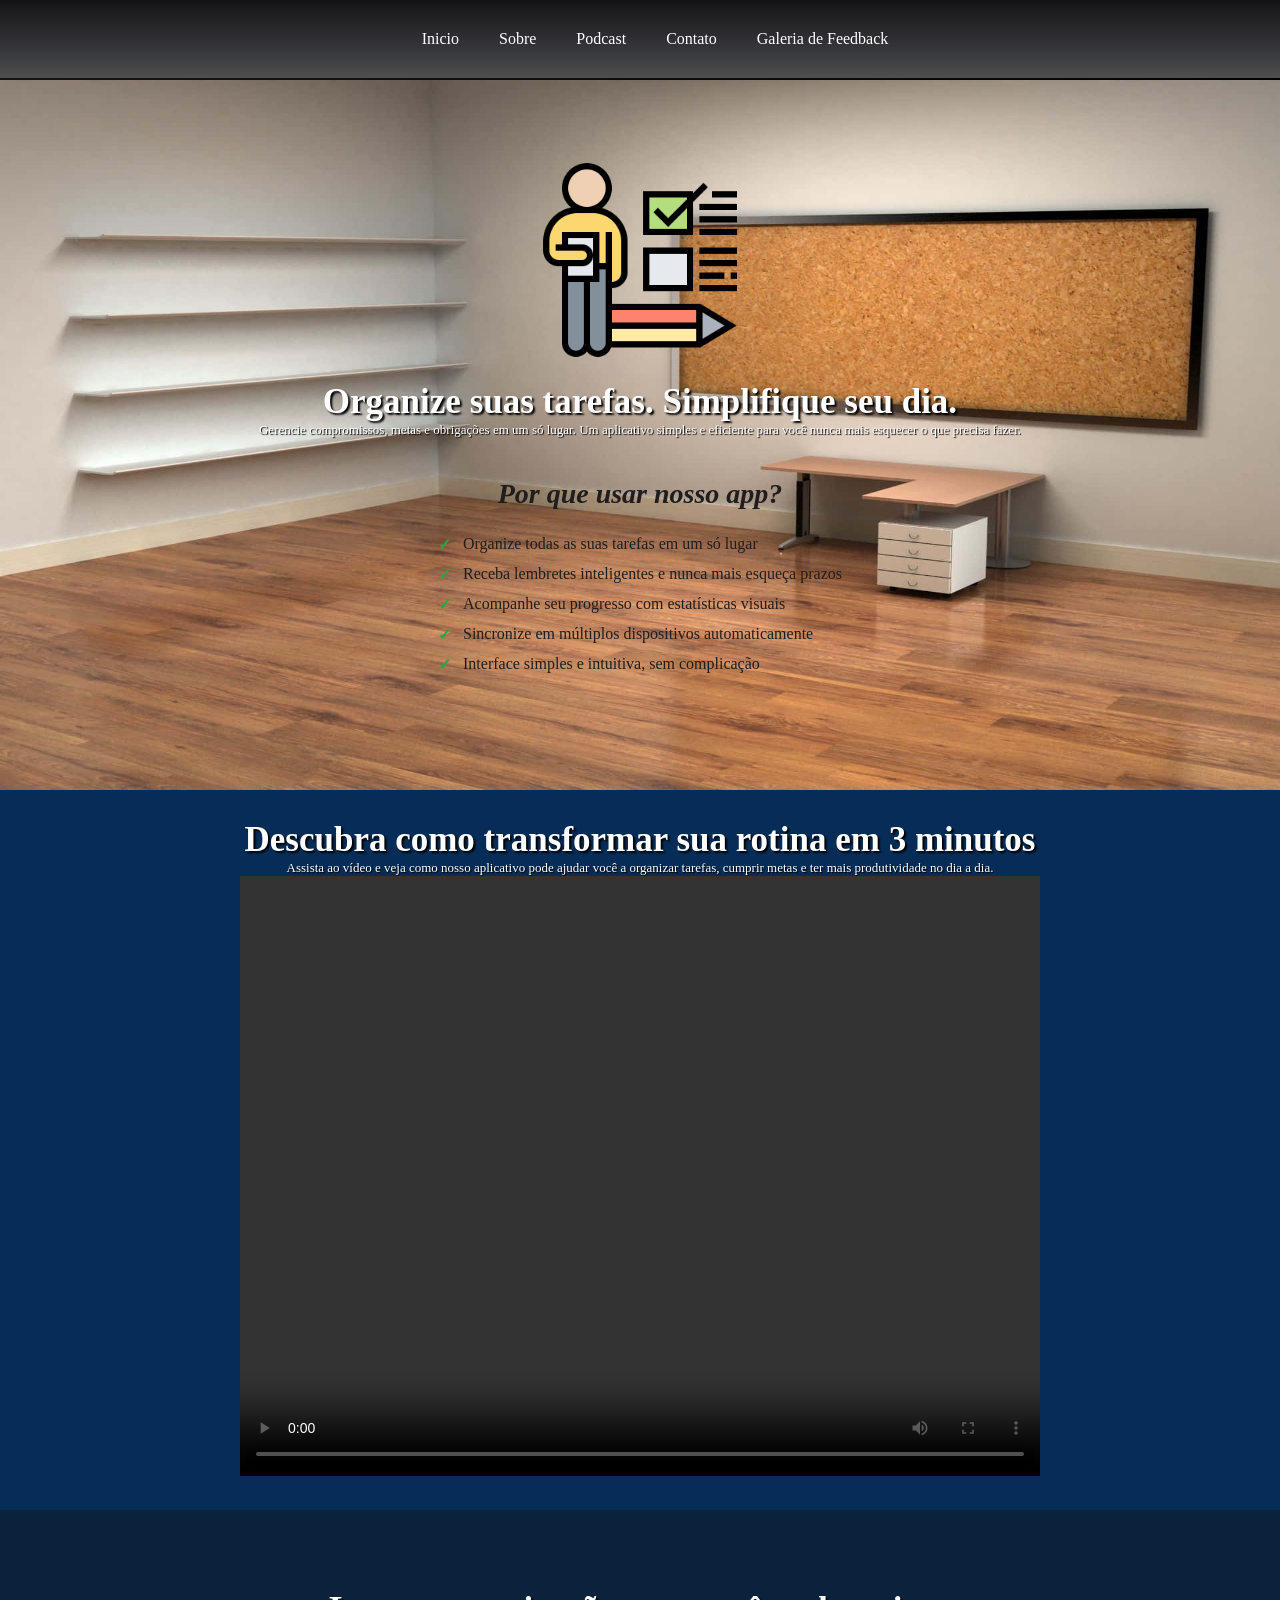
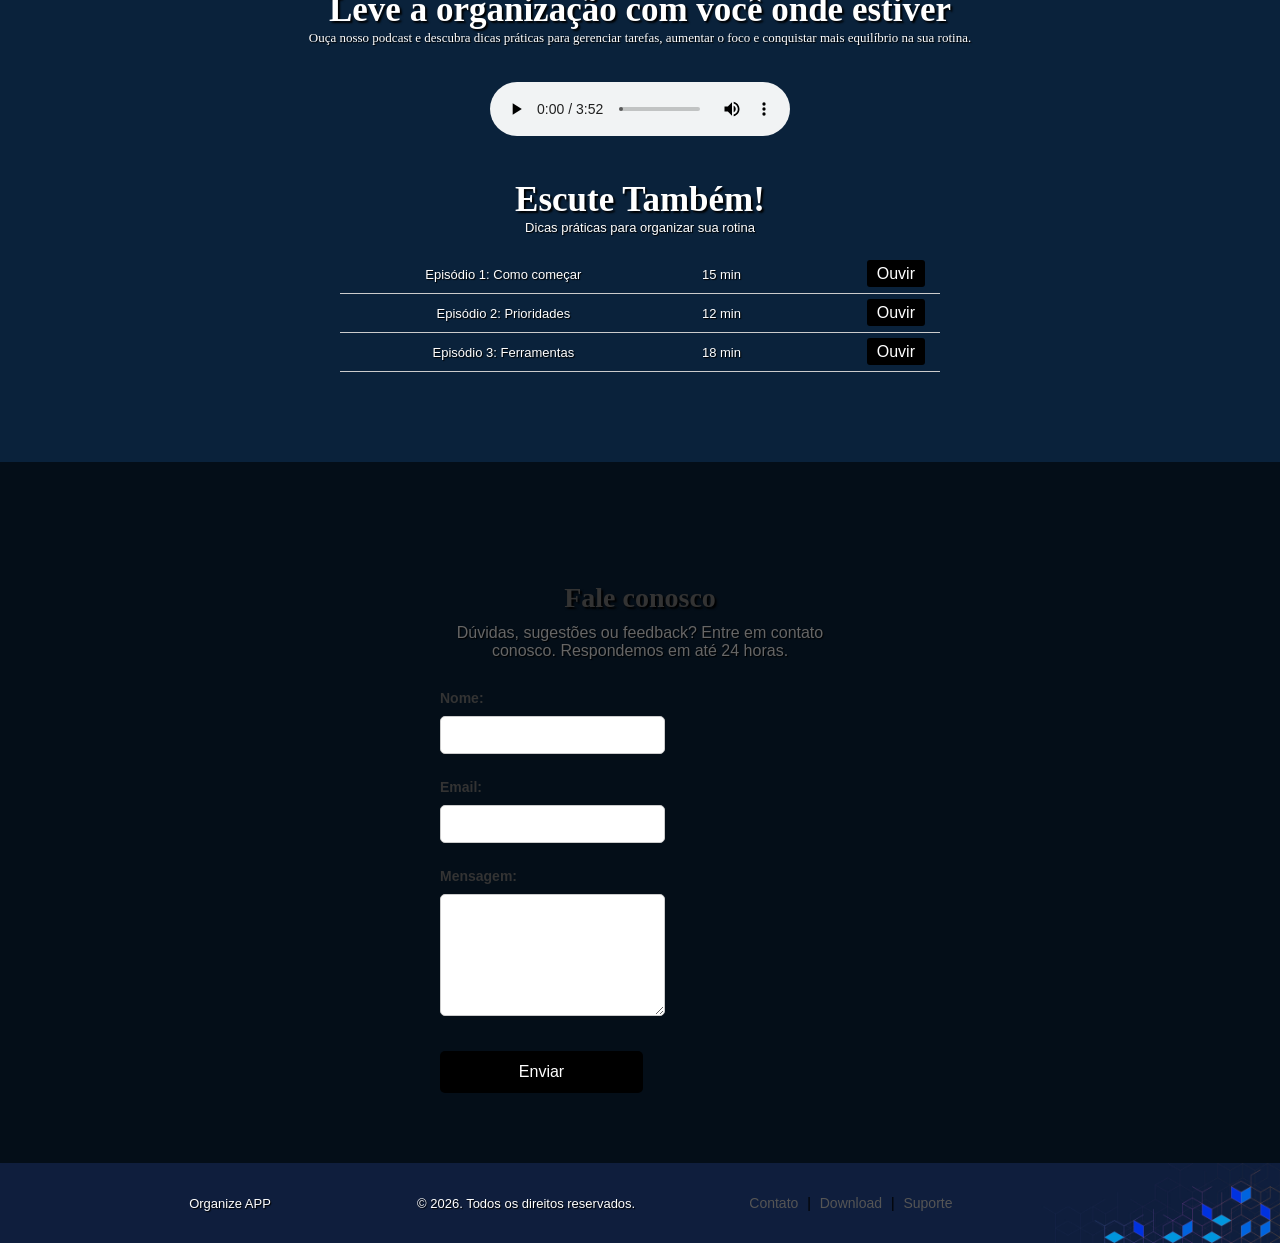
==== index.html @ 5d8c0ffd "v0.1" ====
﻿<!DOCTYPE html>
<link rel="stylesheet" href="./css/style.css">
<html lang="en" xmlns="http://www.w3.org/1999/xhtml">
<head>
    <meta charset="utf-8" />
    <title>Organize - Listas de tarefas</title>
</head>
<body>
    <nav>
        <ul>
            <li><a href="#home">Inicio</a></li>
            <li><a href="#sobre">Sobre</a></li>
            <li><a href="#podcast">Podcast</a></li>
            <li><a href="#contato">Contato</a></li>
            <li><a href="#sugestoes">Galeria de Feedback</a></li>
        </ul>
    </nav>
    

        <div class="conteudo">
            <img src="./img/logo.png" width="200" height="200">
            <br></br>                      
                <h1>Organize suas tarefas. Simplifique seu dia.</h1>
                <p>Gerencie compromissos, metas e obrigações em um só lugar. Um aplicativo simples e eficiente para você nunca mais esquecer o que precisa fazer.</p>
                    <div class="vantagens">
                    <h2>Por que usar nosso app?</h2>
                    <ul>
                        <li>Organize todas as suas tarefas em um só lugar</li>
                        <li>Receba lembretes inteligentes e nunca mais esqueça prazos</li>
                        <li>Acompanhe seu progresso com estatísticas visuais</li>
                        <li>Sincronize em múltiplos dispositivos automaticamente</li>
                        <li>Interface simples e intuitiva, sem complicação</li>
                    </ul>
                    </div>          
        </div>
        <div class="conteudovideo" id="sobre">
            
             <h1>Descubra como transformar sua rotina em 3 minutos</h2>
             <p>Assista ao vídeo e veja como nosso aplicativo pode ajudar você a organizar tarefas, cumprir metas e ter mais produtividade no dia a dia.</p>
                <video controls width="800" height="600">
                <source src="./videos/video.mp4" type="video/mp4">
                <track kind="subtitles" srclang="pt-br" src="legendas.vtt" label="Português" default>
                Seu navegador não suporta o elemento de vídeo.
                </video>               
        </div>
        <div class="conteudo2" id="podcast">
            <h1>Leve a organização com você onde estiver</h2>
            <p>Ouça nosso podcast e descubra dicas práticas para gerenciar tarefas, aumentar o foco e conquistar mais equilíbrio na sua rotina.</p>   
            <br></br>          
            <audio controls>
            <source src="./audio/podcast.mp3" type="audio/mpeg">
            Seu navegador não suporta o elemento de áudio.
            </audio>

            <div class="podcast">
            <h1>Escute Também!</h1>
            <p>Dicas práticas para organizar sua rotina</p>
            
            <table>
                <tr>
                <td><p>Episódio 1: Como começar</p></td>
                <td><p>15 min</p></td>
                <td><a href="#">Ouvir</a></td>
                </tr>
                <tr>
                <td><p>Episódio 2: Prioridades</p></td>
                <td><p>12 min</p></td>
                <td><a href="#">Ouvir</a></td>
                </tr>
                <tr>
                <td><p>Episódio 3: Ferramentas</p></td>
                <td><p>18 min</p></td>
                <td><a href="#">Ouvir</a></td>
                </tr>
            </table>
        </div>

         </div> 
         <div class="conteudo3" id="contato">
                <section id="sugestoes">
                <h1>Fale conosco</h1>
                <p>Dúvidas, sugestões ou feedback? Entre em contato conosco. Respondemos em até 24 horas.</p>
                
                <div class="contato">
                    <form>
                    <label for="nome">Nome:</label>
                    <input type="text" id="nome" name="nome" required>

                    <label for="email">Email:</label>
                    <input type="email" id="email" name="email" required>

                    <label for="mensagem">Mensagem:</label>
                    <textarea id="mensagem" name="mensagem" required></textarea>

                    <button type="submit">Enviar</button>
                    </form>
                </div>
                </section>

        </div>
                           
        </div>
    <footer>
        <div id="footer">
        <table>
            <tr>
            <td><p>Organize APP</p></td>
            <td><p>© 2026. Todos os direitos reservados.</p></td>
            <td>
                <a href="#contato">Contato</a> |
                <a href="#">Download</a> |
                <a href="#">Suporte</a>
            </td>
            </tr>
        </table>
        </div>
    </footer>   
</body>
</html>
---- css/style.css ----
* {
    margin: 0;
    padding: 0;
}
body {
    z-index: 1;
    background-image: linear-gradient(to right top, #202123, #1a1b1c, #141516, #0d0d0e, #020202);
}

    h1 {
        font-family: verdana;
        text-align: center;
        font-size: 35px;
        color: white;    
        text-shadow: rgb(0, 0, 0) 2px 2px 2px;
    }
    

    h2 {
        font-style: oblique;
        font-size: large;
    }
p {
    color: white;
    text-align: center;
    font-size: small;
    font-style: inherit;
    text-shadow: rgb(0, 0, 0) 1px 1px 1px;
}
nav {
    background-image: linear-gradient(to bottom, #141314, #19181a, #1e1d20, #232326, #28282c, #2d2d31, #313236, #36373b, #3c3d40, #434345, #49494a, #4f4f4f);
    padding: 15px;
    position: fixed;
    width: 100%;
    top: 0;
    left: 0;
    text-align: center;   
}
    nav ul {
        list-style: none;
        display: flex;
        justify-content: center;
    }
        nav ul li {
            margin: 15px;
        }
            nav ul li a {
                Color: white;
                text-decoration: none;
            }
                nav ul li a:hover {
                    Color: #565658;
                    
                }
section {
    text-align: center;
    padding: 80px 20px;
}
form input, form textarea {
    padding: 10px;
    border: 1px dashed solid #ccc;
    border-radios: 5px;
    width: 100%;
    margin-bottom: 10px;
}

.conteudo {

    padding-bottom: 30px;
    margin-top: 80px;
    padding-top: 80px;
    text-align: center;
    height: 600px;
    background-image: url('../img/principal.jpg');
    background-repeat: no-repeat;
    background-position: center;
    background-size: 100% 100%; /* estica para preencher exatamente */
}
    .conteudo h1 {
        font-family: verdana;
        text-align: center;
        font-size: 35px;
        color: white;
        text-shadow: rgb(0, 0, 0) 2px 2px 2px;
        font-family: Cambria, serif; 
    }
    .conteudo p {
        color: white;
        text-align: center;
        font-size: small;
        font-style: inherit;
        text-shadow: rgb(0, 0, 0) 1px 1px 1px;
    }
.conteudovideo {  
    padding-top: 30px;
    padding-bottom: 30px;
    align-items: center;
    text-align: center;
    background-color: #062d57;
}
.conteudo2 {
    
     background-color: #0a223b;
     padding-top: 80px;
     text-align: center;
     padding-bottom: 30px;

}
    .conteudo2 h1 {
        font-family: verdana;
        text-align: center;
        font-size: 35px;
        color: white;
        text-shadow: rgb(0, 0, 0) 2px 2px 2px;
        font-family: Cambria, serif; 
    }
    .conteudo2 p {
        color: white;
        text-align: center;
        font-size: small;
        font-style: inherit;
        text-shadow: rgb(0, 0, 0) 1px 1px 1px;
    }
.conteudo3 {
    
     background-color: #040e18;
     padding-top: 80px;
     text-align: center;
     padding-bottom: 30px;

}
    .conteudo3 h1 {
        font-family: verdana;
        text-align: center;
        font-size: 35px;
        color: white;
        text-shadow: rgb(0, 0, 0) 2px 2px 2px;
        font-family: Cambria, serif; 
    }
    .conteudo3 p {
        color: white;
        text-align: center;
        font-size: small;
        font-style: inherit;
        text-shadow: rgb(0, 0, 0) 1px 1px 1px;
    }




.logoprincipal {
    display: flex;
    justify-content: center;
    text-align: center;
    
    margin: 0px;
    width: 150px;
    height: 150px;
}

.botoes1 {
  background-color: #007BFF; 
  width: 150px;
  color: white;              
  padding: 10px 20px;       
  border: 10px;             
  border-radius: 5px;       
  cursor: pointer;          
  font-size: 16px;          
}
    .botoes1:hover {
      background-color: #0056b3; 
    }

.contato {
    display: flex;
    text-align: center;
}

#footer {
  background-color: #0F1E3D;
  background-image: url('../img/footer.jpg');
  background-repeat: no-repeat;
  background-position: right;
  background-size: contain;
  padding: 20px;
  font-family: Arial, sans-serif;
  font-size: 14px;
}

table {
  width: 100%;
  max-width: 1000px;
  margin: 0 auto;
}

td {
  padding: 10px;
}

a {
  text-decoration: none;
  color: #555;
  margin: 0 5px;
}

a:hover {
  color: #000;
}

.vantagens {
  max-width: 800px;
  margin: 0 auto;
  padding: 40px 20px;
  text-align: center;
}

.vantagens h2 {
  font-size: 28px;
  margin-bottom: 25px;
  color: #1f1d1d;
}

.vantagens ul {
  list-style: none;
  padding: 0;
  text-align: left;
  display: inline-block;
}

.vantagens li {
  font-size: 16px;
  margin-bottom: 12px;
  padding-left: 25px;
  position: relative;
  color: #201d1d;
}

.vantagens li::before {
  content: "✓";
  position: absolute;
  left: 0;
  color: #28a745;
  font-weight: bold;
}

#sugestoes {
  max-width: 400px;
  margin: 0 auto;
  padding: 40px 20px;
  font-family: Arial, sans-serif;
  text-align: center;
}

#sugestoes h1 {
  font-size: 28px;
  margin-bottom: 10px;
  color: #333;
}

#sugestoes p {
  font-size: 16px;
  margin-bottom: 30px;
  color: #666;
}

.contato {
  text-align: left;
}

form {
  display: flex;
  flex-direction: column;
  gap: 15px;
}

label {
  font-size: 14px;
  font-weight: bold;
  color: #333;
  margin-bottom: -5px;
}

input, textarea {
  padding: 10px;
  border: 1px solid #ccc;
  border-radius: 5px;
  font-size: 14px;
  font-family: Arial, sans-serif;
}

textarea {
  resize: vertical;
  min-height: 100px;
}

button {
  background-color: #000;
  color: #fff;
  padding: 12px 20px;
  border: none;
  border-radius: 5px;
  font-size: 16px;
  cursor: pointer;
  margin-top: 10px;
}

button:hover {
  background-color: #333;
}

.podcast {
  text-align: center;
  padding: 40px;
  font-family: Arial, sans-serif;
}

.podcast table {
  width: 100%;
  max-width: 600px;
  margin: 20px auto;
  border-collapse: collapse;
}

.podcast td {
  padding: 10px;
  border-bottom: 1px solid #ccc;
  text-align: left;
}

.podcast td:last-child {
  text-align: right;
}

.podcast a {
  text-decoration: none;
  background-color: #000;
  color: #fff;
  padding: 5px 10px;
  border-radius: 3px;
}
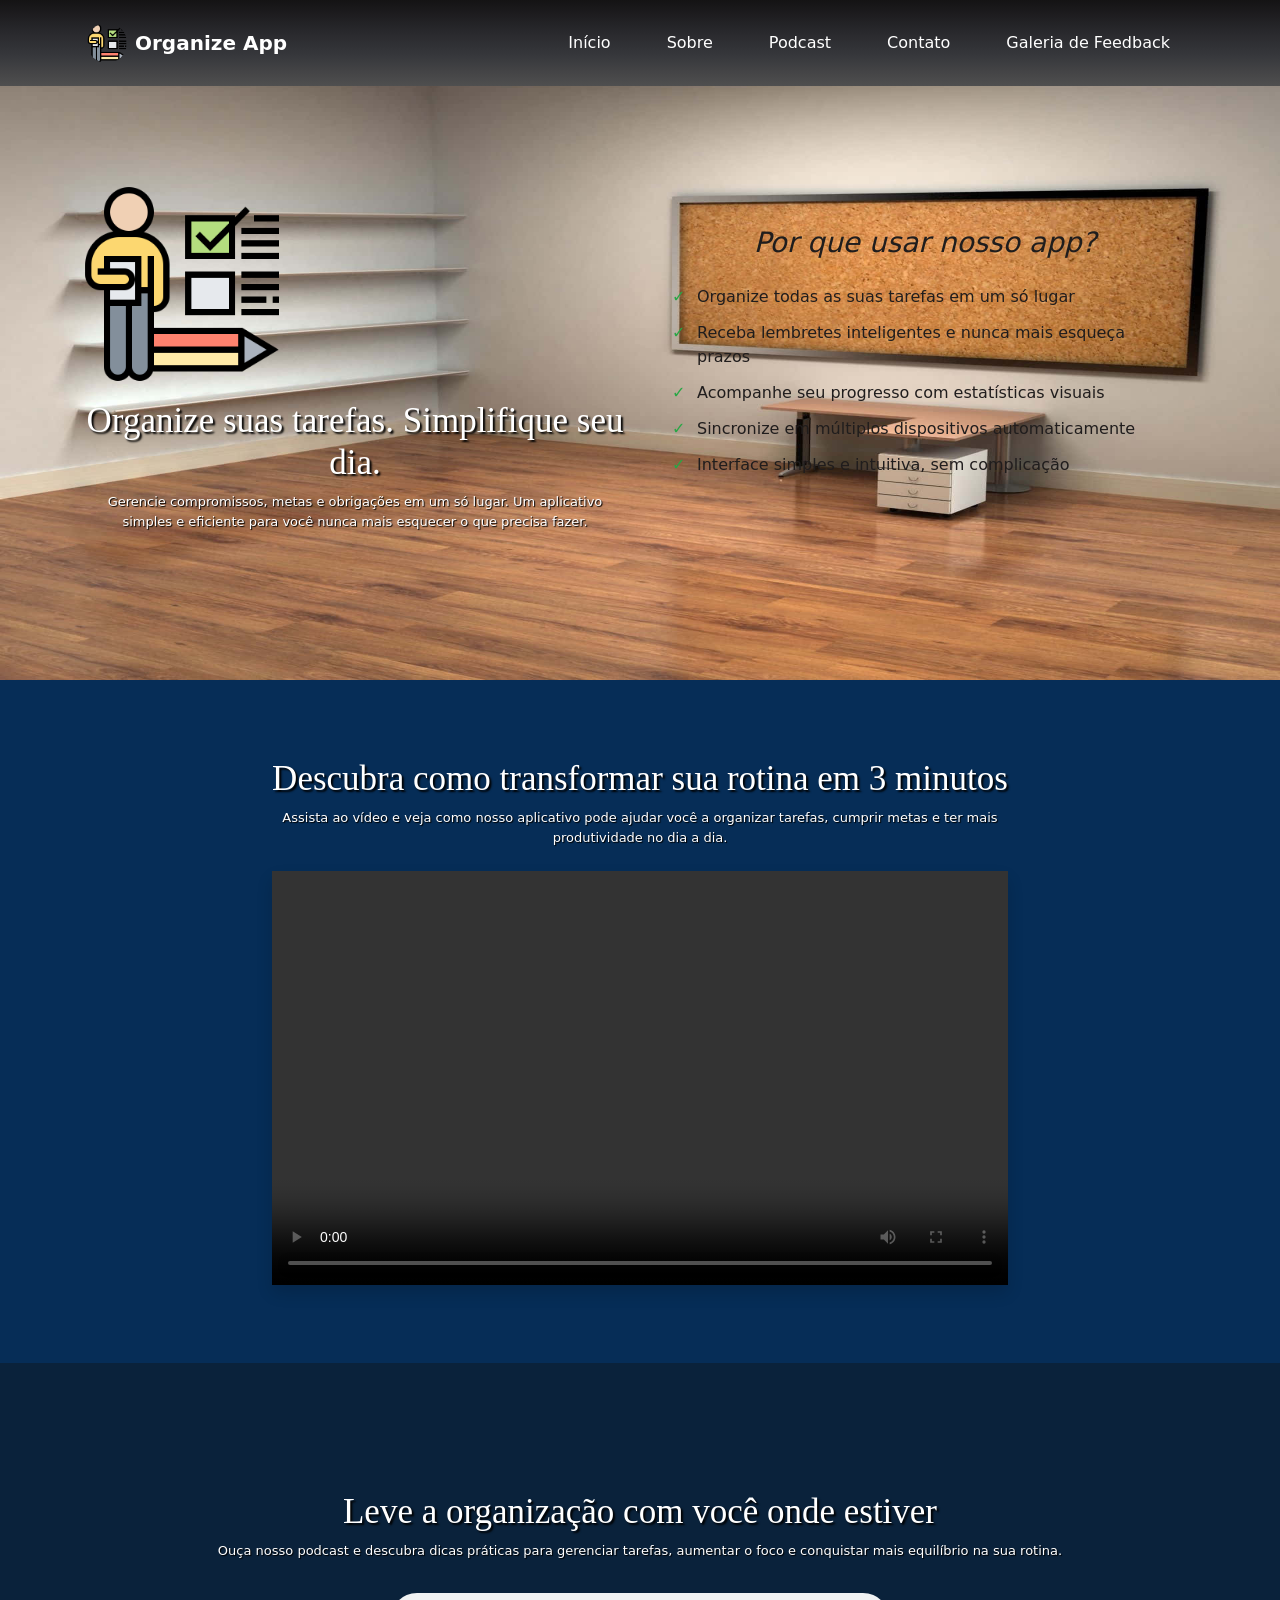
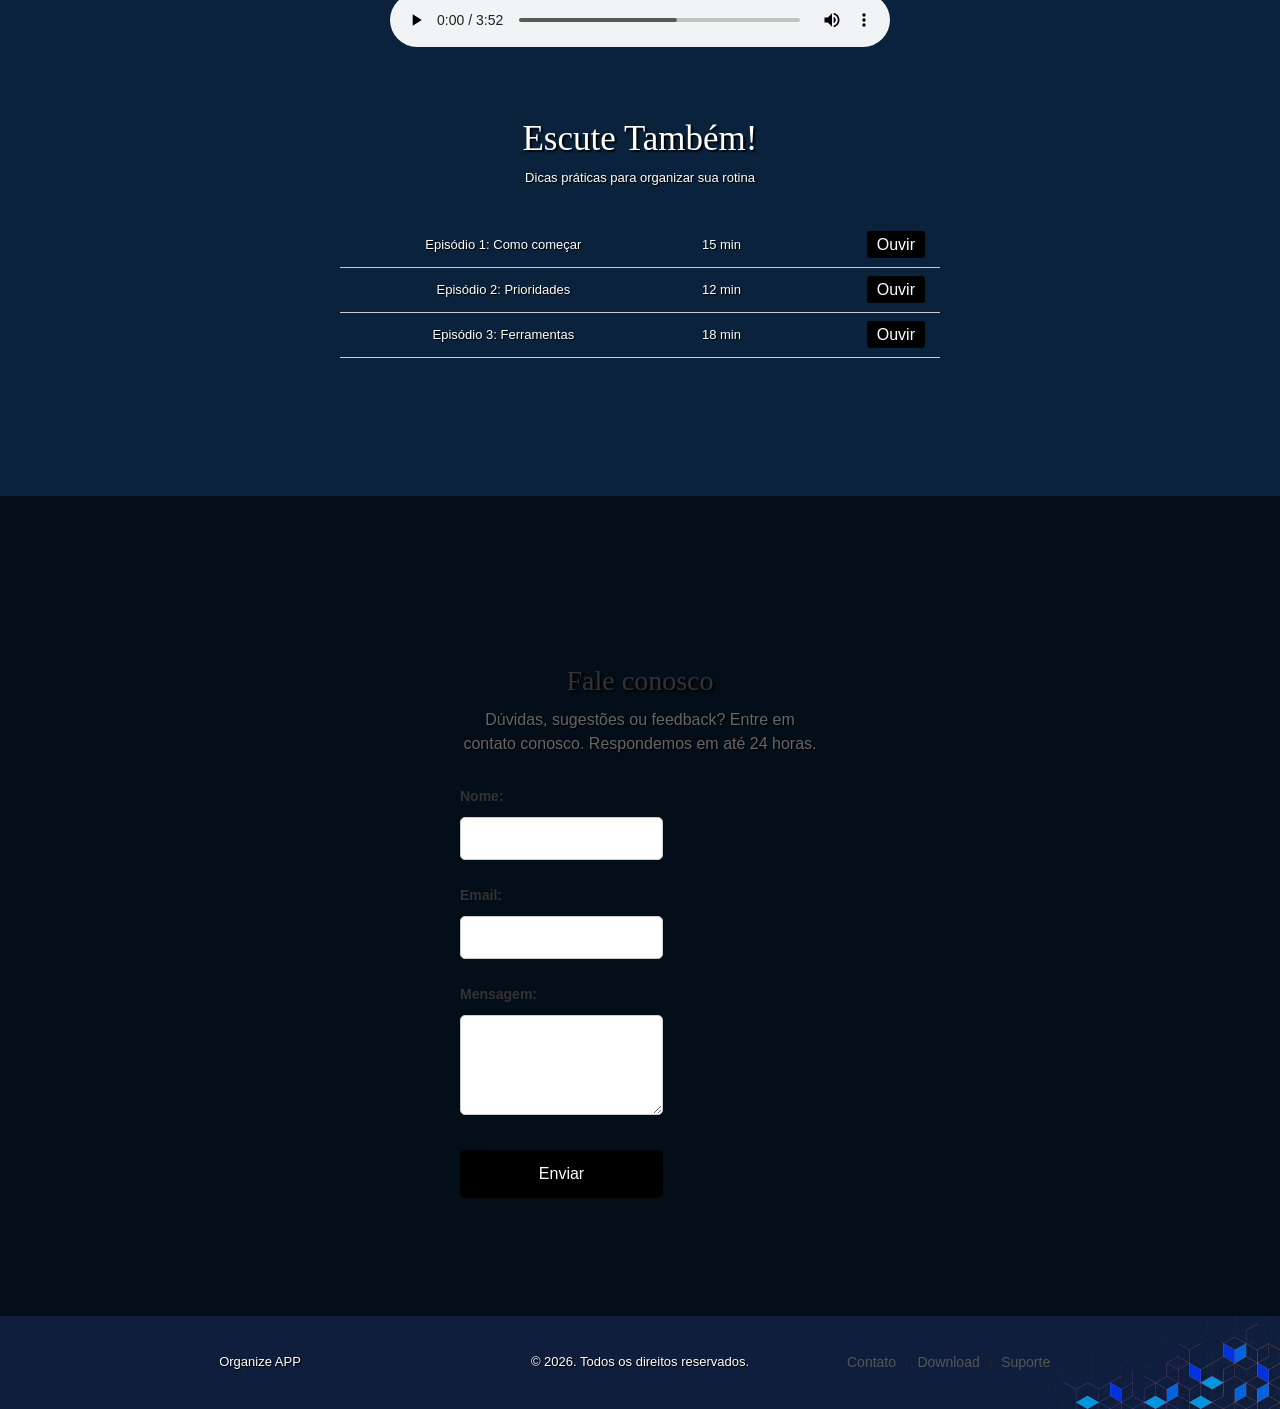
==== commit e40e5c39: "v2 Updated HTML structure to include Bootstrap for styling and improved layout." ====
--- a/index.html
+++ b/index.html
@@ -1,119 +1,173 @@
 ﻿<!DOCTYPE html>
-<link rel="stylesheet" href="./css/style.css">
-<html lang="en" xmlns="http://www.w3.org/1999/xhtml">
+<html lang="pt-BR">
 <head>
     <meta charset="utf-8" />
+    <meta name="viewport" content="width=device-width, initial-scale=1, shrink-to-fit=no">
     <title>Organize - Listas de tarefas</title>
+    
+    <!-- Bootstrap 5 CSS e icones -->
+    <link href="https://cdn.jsdelivr.net/npm/bootstrap@5.1.3/dist/css/bootstrap.min.css" rel="stylesheet">
+    <link rel="stylesheet" href="https://cdn.jsdelivr.net/npm/bootstrap-icons@1.8.1/font/bootstrap-icons.css">
+    <link rel="stylesheet" href="./css/style.css">
+    
 </head>
 <body>
-    <nav>
-        <ul>
-            <li><a href="#home">Inicio</a></li>
-            <li><a href="#sobre">Sobre</a></li>
-            <li><a href="#podcast">Podcast</a></li>
-            <li><a href="#contato">Contato</a></li>
-            <li><a href="#sugestoes">Galeria de Feedback</a></li>
-        </ul>
+
+
+    <nav class="navbar navbar-expand-lg fixed-top" id="mainNavbar">
+        <div class="container">
+            <a class="navbar-brand text-white fw-bold d-flex align-items-center" href="#home">
+                <img src="./img/logo.png" alt="Logo" width="40" height="40" class="d-inline-block me-2" style="border-radius: 50%;">
+                Organize App
+            </a>
+            <button class="navbar-toggler" type="button" data-bs-toggle="collapse" data-bs-target="#navbarMenu" aria-controls="navbarMenu" aria-expanded="false" aria-label="Menu">
+                <span class="navbar-toggler-icon"></span>
+            </button>
+            <div class="collapse navbar-collapse" id="navbarMenu">
+                <ul class="navbar-nav ms-auto mb-2 mb-lg-0">
+                    <li class="nav-item"><a class="nav-link text-white" href="#home">Início</a></li>
+                    <li class="nav-item"><a class="nav-link text-white" href="#sobre">Sobre</a></li>
+                    <li class="nav-item"><a class="nav-link text-white" href="#podcast">Podcast</a></li>
+                    <li class="nav-item"><a class="nav-link text-white" href="#contato">Contato</a></li>
+                    <li class="nav-item"><a class="nav-link text-white" href="#sugestoes">Galeria de Feedback</a></li>
+                </ul>
+            </div>
+        </div>
     </nav>
-    
 
-        <div class="conteudo">
-            <img src="./img/logo.png" width="200" height="200">
-            <br></br>                      
-                <h1>Organize suas tarefas. Simplifique seu dia.</h1>
-                <p>Gerencie compromissos, metas e obrigações em um só lugar. Um aplicativo simples e eficiente para você nunca mais esquecer o que precisa fazer.</p>
+    <div class="nav-spacer"></div>
+
+    <div class="conteudo" id="home">
+        <div class="container py-4">
+            <div class="row align-items-center">
+                <div class="col-md-6 text-center text-md-start mb-4 mb-md-0">
+                    <img src="./img/logo.png" width="200" height="200" class="img-fluid mb-3" alt="Logo Organize">
+                    <h1>Organize suas tarefas. Simplifique seu dia.</h1>
+                    <p>Gerencie compromissos, metas e obrigações em um só lugar. Um aplicativo simples e eficiente para você nunca mais esquecer o que precisa fazer.</p>
+                </div>
+                <div class="col-md-6">
                     <div class="vantagens">
-                    <h2>Por que usar nosso app?</h2>
-                    <ul>
-                        <li>Organize todas as suas tarefas em um só lugar</li>
-                        <li>Receba lembretes inteligentes e nunca mais esqueça prazos</li>
-                        <li>Acompanhe seu progresso com estatísticas visuais</li>
-                        <li>Sincronize em múltiplos dispositivos automaticamente</li>
-                        <li>Interface simples e intuitiva, sem complicação</li>
-                    </ul>
-                    </div>          
+                        <h2>Por que usar nosso app?</h2>
+                        <ul>
+                            <li>Organize todas as suas tarefas em um só lugar</li>
+                            <li>Receba lembretes inteligentes e nunca mais esqueça prazos</li>
+                            <li>Acompanhe seu progresso com estatísticas visuais</li>
+                            <li>Sincronize em múltiplos dispositivos automaticamente</li>
+                            <li>Interface simples e intuitiva, sem complicação</li>
+                        </ul>
+                    </div>
+                </div>
+            </div>
         </div>
-        <div class="conteudovideo" id="sobre">
+    </div>
+
+    <div class="conteudovideo" id="sobre">
+        <div class="container py-5">
+            <div class="row justify-content-center text-center">
+                <div class="col-lg-8">
+                    <h1>Descubra como transformar sua rotina em 3 minutos</h1>
+                    <p>Assista ao vídeo e veja como nosso aplicativo pode ajudar você a organizar tarefas, cumprir metas e ter mais produtividade no dia a dia.</p>
+                    <div class="ratio ratio-16x9 mt-4 shadow rounded">
+                        <video controls>
+                            <source src="./videos/video.mp4" type="video/mp4">
+                            <track kind="subtitles" srclang="pt-br" src="legendas.vtt" label="Português" default>
+                            Seu navegador não suporta o elemento de vídeo.
+                        </video>
+                    </div>
+                </div>
+            </div>
+        </div>
+    </div>
+
+    <div class="conteudo2" id="podcast">
+        <div class="container py-5">
+            <div class="row text-center mb-4">
+                <div class="col">
+                    <h1>Leve a organização com você onde estiver</h1>
+                    <p>Ouça nosso podcast e descubra dicas práticas para gerenciar tarefas, aumentar o foco e conquistar mais equilíbrio na sua rotina.</p>
+                    <audio controls class="mt-3 w-100" style="max-width: 500px;">
+                        <source src="./audio/podcast.mp3" type="audio/mpeg">
+                        Seu navegador não suporta o elemento de áudio.
+                    </audio>
+                </div>
+            </div>
             
-             <h1>Descubra como transformar sua rotina em 3 minutos</h2>
-             <p>Assista ao vídeo e veja como nosso aplicativo pode ajudar você a organizar tarefas, cumprir metas e ter mais produtividade no dia a dia.</p>
-                <video controls width="800" height="600">
-                <source src="./videos/video.mp4" type="video/mp4">
-                <track kind="subtitles" srclang="pt-br" src="legendas.vtt" label="Português" default>
-                Seu navegador não suporta o elemento de vídeo.
-                </video>               
+            <div class="podcast">
+                <h1>Escute Também!</h1>
+                <p>Dicas práticas para organizar sua rotina</p>
+                <div class="table-responsive">
+                    <table class="podcast-table">
+                        <tbody>
+                            <tr>
+                                <td><p class="mb-0">Episódio 1: Como começar</p></td>
+                                <td><p class="mb-0">15 min</p></td>
+                                <td><a href="#" class="btn-podcast">Ouvir</a></td>
+                            </tr>
+                            <tr>
+                                <td><p class="mb-0">Episódio 2: Prioridades</p></td>
+                                <td><p class="mb-0">12 min</p></td>
+                                <td><a href="#" class="btn-podcast">Ouvir</a></td>
+                            </tr>
+                            <tr>
+                                <td><p class="mb-0">Episódio 3: Ferramentas</p></td>
+                                <td><p class="mb-0">18 min</p></td>
+                                <td><a href="#" class="btn-podcast">Ouvir</a></td>
+                            </tr>
+                        </tbody>
+                    </table>
+                </div>
+            </div>
         </div>
-        <div class="conteudo2" id="podcast">
-            <h1>Leve a organização com você onde estiver</h2>
-            <p>Ouça nosso podcast e descubra dicas práticas para gerenciar tarefas, aumentar o foco e conquistar mais equilíbrio na sua rotina.</p>   
-            <br></br>          
-            <audio controls>
-            <source src="./audio/podcast.mp3" type="audio/mpeg">
-            Seu navegador não suporta o elemento de áudio.
-            </audio>
+    </div>
 
-            <div class="podcast">
-            <h1>Escute Também!</h1>
-            <p>Dicas práticas para organizar sua rotina</p>
-            
-            <table>
-                <tr>
-                <td><p>Episódio 1: Como começar</p></td>
-                <td><p>15 min</p></td>
-                <td><a href="#">Ouvir</a></td>
-                </tr>
-                <tr>
-                <td><p>Episódio 2: Prioridades</p></td>
-                <td><p>12 min</p></td>
-                <td><a href="#">Ouvir</a></td>
-                </tr>
-                <tr>
-                <td><p>Episódio 3: Ferramentas</p></td>
-                <td><p>18 min</p></td>
-                <td><a href="#">Ouvir</a></td>
-                </tr>
-            </table>
+    <div class="conteudo3" id="contato">
+        <div class="container py-5">
+            <div class="row justify-content-center">
+                <div class="col-lg-8">
+                    <section id="sugestoes">
+                        <h1>Fale conosco</h1>
+                        <p>Dúvidas, sugestões ou feedback? Entre em contato conosco. Respondemos em até 24 horas.</p>
+                        <div class="contato">
+                            <form>
+                                <label for="nome">Nome:</label>
+                                <input type="text" id="nome" name="nome" required>
+
+                                <label for="email">Email:</label>
+                                <input type="email" id="email" name="email" required>
+
+                                <label for="mensagem">Mensagem:</label>
+                                <textarea id="mensagem" name="mensagem" required></textarea>
+
+                                <button type="submit">Enviar</button>
+                            </form>
+                        </div>
+                    </section>
+                </div>
+            </div>
         </div>
+    </div>
 
-         </div> 
-         <div class="conteudo3" id="contato">
-                <section id="sugestoes">
-                <h1>Fale conosco</h1>
-                <p>Dúvidas, sugestões ou feedback? Entre em contato conosco. Respondemos em até 24 horas.</p>
-                
-                <div class="contato">
-                    <form>
-                    <label for="nome">Nome:</label>
-                    <input type="text" id="nome" name="nome" required>
-
-                    <label for="email">Email:</label>
-                    <input type="email" id="email" name="email" required>
-
-                    <label for="mensagem">Mensagem:</label>
-                    <textarea id="mensagem" name="mensagem" required></textarea>
-
-                    <button type="submit">Enviar</button>
-                    </form>
-                </div>
-                </section>
-
-        </div>
-                           
-        </div>
     <footer>
         <div id="footer">
-        <table>
-            <tr>
-            <td><p>Organize APP</p></td>
-            <td><p>© 2026. Todos os direitos reservados.</p></td>
-            <td>
-                <a href="#contato">Contato</a> |
-                <a href="#">Download</a> |
-                <a href="#">Suporte</a>
-            </td>
-            </tr>
-        </table>
+            <div class="container py-3">
+                <div class="row text-center text-md-start align-items-center">
+                    <div class="col-md-4 mb-3 mb-md-0">
+                        <p class="mb-0">Organize APP</p>
+                    </div>
+                    <div class="col-md-4 mb-3 mb-md-0">
+                        <p class="mb-0">© 2026. Todos os direitos reservados.</p>
+                    </div>
+                    <div class="col-md-4">
+                        <a href="#contato">Contato</a> |
+                        <a href="#">Download</a> |
+                        <a href="#">Suporte</a>
+                    </div>
+                </div>
+            </div>
         </div>
-    </footer>   
+    </footer>
+
+    <!-- Bootstrap JavaScript Bundle -->
+    <script src="https://cdn.jsdelivr.net/npm/bootstrap@5.1.3/dist/js/bootstrap.bundle.min.js"></script>
 </body>
-</html>+</html>
